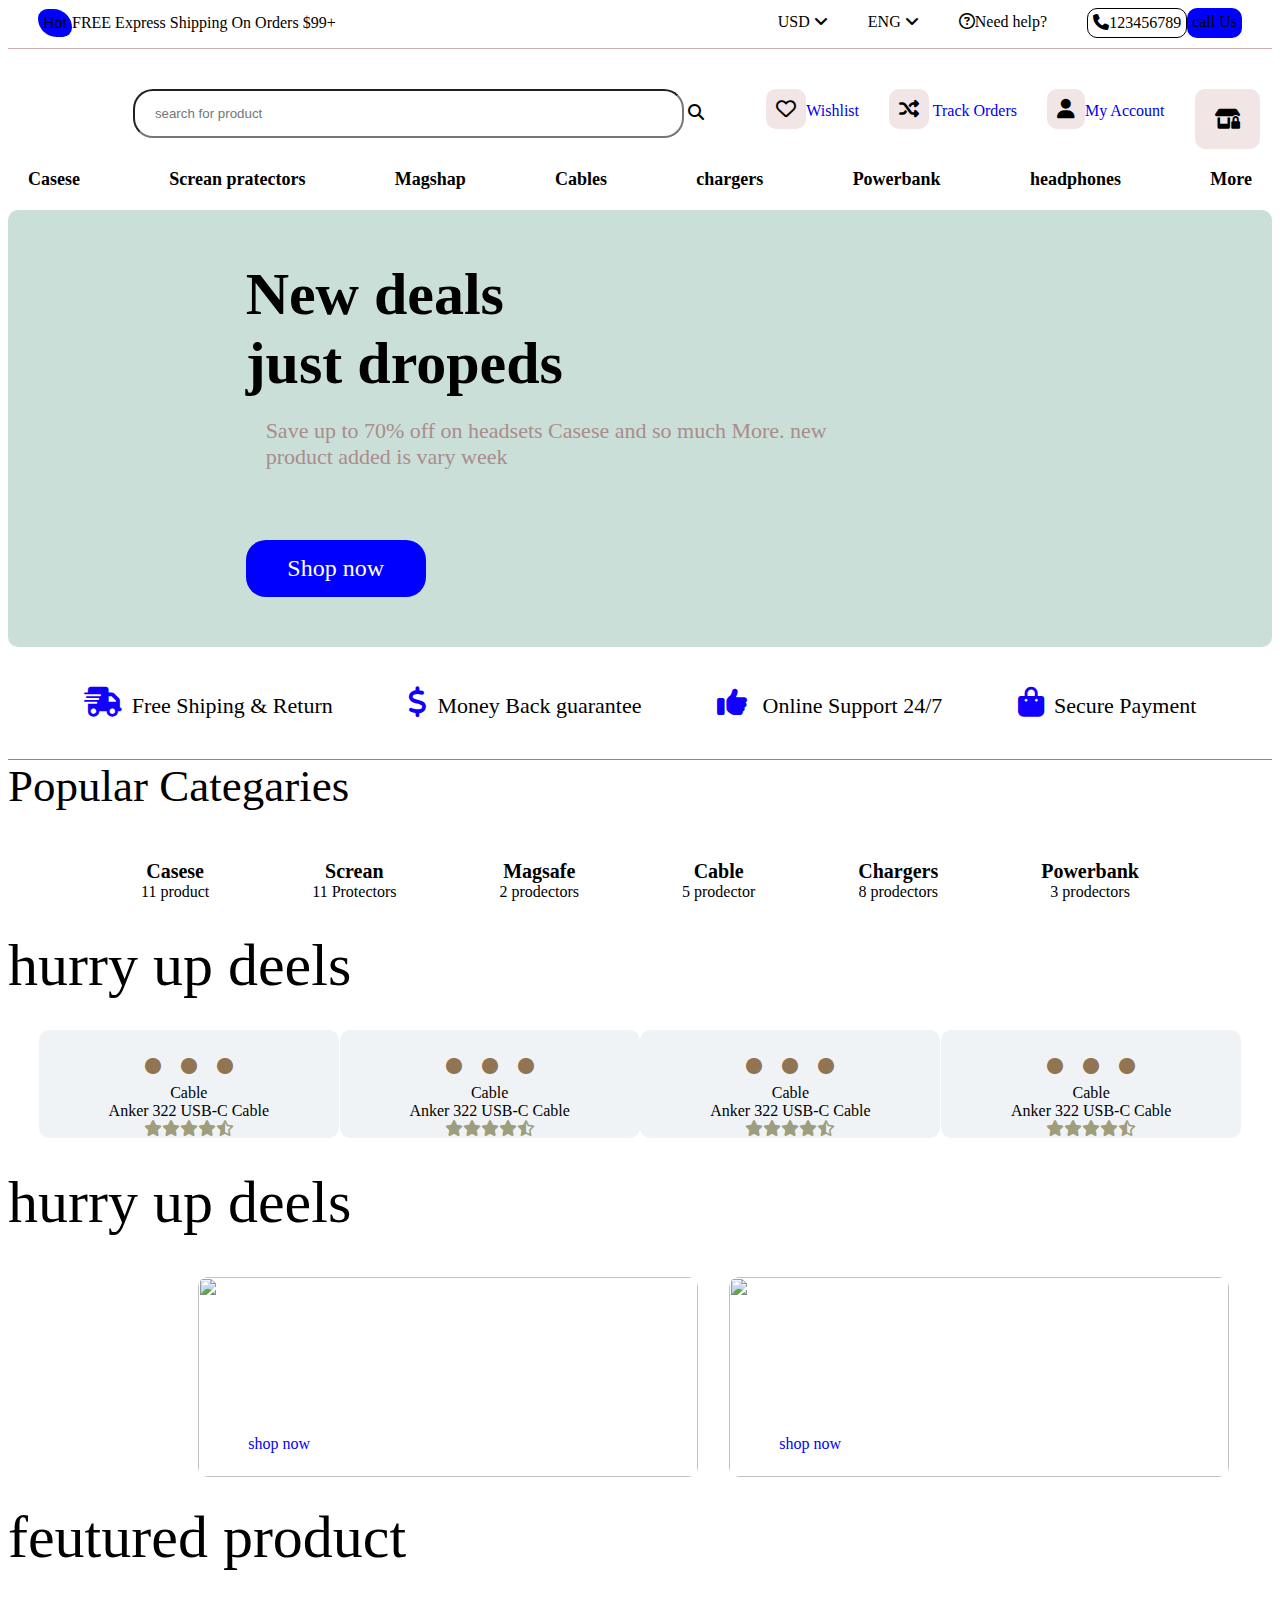
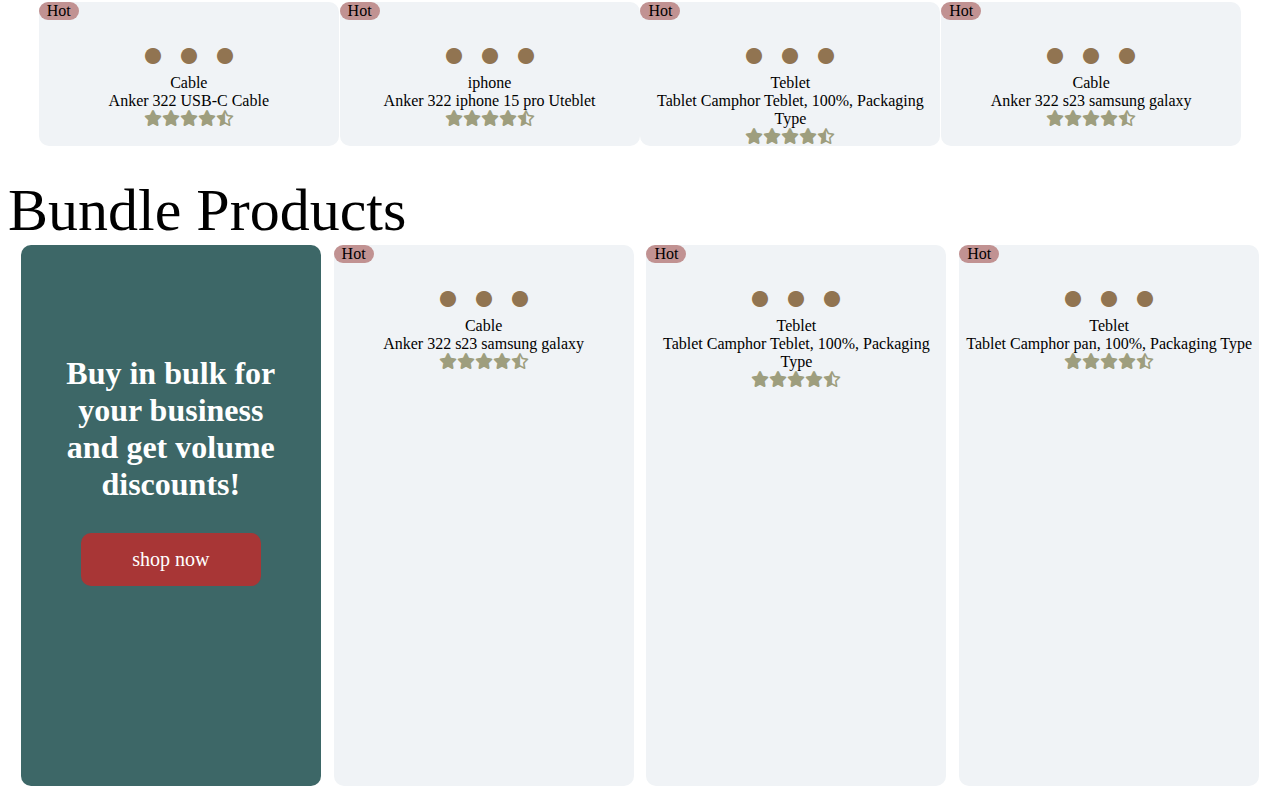
==== index.html @ d1062a13 "add files" ====
<!DOCTYPE html>
<html lang="en">

<head>
    <meta charset="UTF-8">
    <meta name="viewport" content="width=device-width, initial-scale=1.0">
    <title>Document</title>
    <link rel="stylesheet" href="https://cdnjs.cloudflare.com/ajax/libs/font-awesome/6.7.2/css/all.min.css"
        integrity="sha512-Evv84Mr4kqVGRNSgIGL/F/aIDqQb7xQ2vcrdIwxfjThSH8CSR7PBEakCr51Ck+w+/U6swU2Im1vVX0SVk9ABhg=="
        crossorigin="anonymous" referrerpolicy="no-referrer" />
    <link rel="stylesheet" href="./style.css">
</head>

<body>
    <section class="nav">
        <div class="hd">
            <article id="hot">Hot</article>
            FREE Express Shipping On Orders $99+
        </div>
        <div class="usd">
            <article id="u">USD
                <i class="fa-solid fa-angle-down"></i>
            </article>
            <article id="e">ENG
                <i class="fa-solid fa-angle-down"></i>
            </article>
            <article id="n"><i class="fa-regular fa-circle-question"></i>Need help?</article>
            <article id="p">
                <i class="fa-solid fa-phone"></i>123456789
            </article>
            <article id="c">call Us</article>
        </div>
    </section>
    <section class="nav1">
        <div>
            <img class="img1"
                src="https://www.portotheme.com/wordpress/porto/shop50/wp-content/uploads/sites/233/2024/07/shop50-logo.png"
                alt="">
        </div>
        <div class="search">
            <input type="text" placeholder="search for product">
            <i class="fa-solid fa-magnifying-glass"></i>
        </div>

        <article class="sa">
            <div><i class="fa-regular fa-heart"></i><a href="Wishlist">Wishlist</a></div>
            <div><i class="fa-solid fa-shuffle"></i> <a href="Track Orders">Track Orders</a></div>
            <div> <i class="fa-solid fa-user"></i><a href="My Account">My Account</a></div>
            <div id="lo"><i class="fa-solid fa-shop-lock"></i></div>
        </article>
    </section>
    <section class="nav3">
        <b>
            <article>Casese</article>
            <article>Screan pratectors</article>
            <article>Magshap</article>
            <article>Cables</article>
            <article>chargers</article>
            <article>Powerbank</article>
            <article>headphones</article>
            <article>More</article>
        </b>
    </section>
    <section class="sow">
        <div>
            <article id="deals"> New deals <br>just dropeds </article>
            <article id="sav">Save up to 70% off on headsets Casese and so much More. new <br>product added is vary week
            </article>
            <article id="shop">Shop now</article>
        </div>
        <div>
            <article>
                <img src="https://www.portotheme.com/wordpress/porto/shop50/wp-content/uploads/sites/233/2024/07/shop50-slide-img-1.png"
                    alt="">
            </article>
        </div>
    </section>
    <section class="free">
        <article><i class="fa-solid fa-truck-fast"></i>Free Shiping & Return</article>
        <article><i class="fa-solid fa-dollar-sign"></i>Money Back guarantee</article>
        <article><i class="fa-solid fa-thumbs-up"></i> Online Support 24/7</article>
        <article><i class="fa-solid fa-bag-shopping"></i>Secure Payment</article>
    </section>
    <article id="wr">Popular Categaries</article>
    <section class="pop">
        <article><img
                src="https://www.portotheme.com/wordpress/porto/shop50/wp-content/uploads/sites/233/2024/07/shop50-category-1.jpg"
                alt="">
            <div><b>Casese </b><br> 11 product</div>
        </article>
        <article><img
                src="https://www.portotheme.com/wordpress/porto/shop50/wp-content/uploads/sites/233/2024/07/shop50-category-2.jpg"
                alt="">
            <div><b>Screan</b> <br> 11 Protectors</div>
        </article>
        <article><img
                src="https://www.portotheme.com/wordpress/porto/shop50/wp-content/uploads/sites/233/2024/07/shop50-category-3.jpg"
                alt="">
            <div><b>Magsafe</b> <br>2 prodectors</div>
        </article>
        <article><img
                src="https://www.portotheme.com/wordpress/porto/shop50/wp-content/uploads/sites/233/2024/07/shop50-category-4.jpg"
                alt="">
            <div><b>Cable</b><br> 5 prodector</div>
        </article>
        <article> <img
                src="https://www.portotheme.com/wordpress/porto/shop50/wp-content/uploads/sites/233/2024/07/shop50-category-5.jpg"
                alt="">
            <div><b>Chargers</b> <br>8 prodectors</div>
        </article>
        <article>
            <img src="https://www.portotheme.com/wordpress/porto/shop50/wp-content/uploads/sites/233/2024/07/shop50-category-6.jpg"
                alt="">
            <div><b> Powerbank </b> <br> 3 prodectors</div>
        </article>
    </section>
    <article id="tow">hurry up deels</article>
    <section class="tow1">
        <article class="cable"><img
                src="https://www.portotheme.com/wordpress/porto/shop50/wp-content/uploads/sites/233/2024/07/shop50-product-20-1-300x300.jpg"
                alt="">
            <div class="d1"><i class="fa-solid fa-circle"></i><i class="fa-solid fa-circle"></i><i
                    class="fa-solid fa-circle"></i> </div>

            <div>Cable</div>
            <div>Anker 322 USB-C Cable</div>
            <div class="d2"><i class="fa-solid fa-star"></i><i class="fa-solid fa-star"></i><i
                    class="fa-solid fa-star"></i><i class="fa-solid fa-star"></i><i
                    class="fa-regular fa-star-half-stroke"></i></div>
        </article>
        <article class="Jbl"><img
                src="https://www.portotheme.com/wordpress/porto/shop50/wp-content/uploads/sites/233/2024/07/shop50-product-2-2-300x300.jpg"
                alt="">
            <div class="d1"><i class="fa-solid fa-circle"></i><i class="fa-solid fa-circle"></i><i
                    class="fa-solid fa-circle"></i> </div>

            <div>Cable</div>
            <div>Anker 322 USB-C Cable</div>
            <div class="d2"><i class="fa-solid fa-star"></i><i class="fa-solid fa-star"></i><i
                    class="fa-solid fa-star"></i><i class="fa-solid fa-star"></i><i
                    class="fa-regular fa-star-half-stroke"></i></div>
        </article>
        <article class="watch"><img
                src="https://www.portotheme.com/wordpress/porto/shop50/wp-content/uploads/sites/233/2024/07/shop50-product-3-2-300x300.jpg"
                alt="">
            <div class="d1"><i class="fa-solid fa-circle"></i><i class="fa-solid fa-circle"></i><i
                    class="fa-solid fa-circle"></i> </div>

            <div>Cable</div>
            <div>Anker 322 USB-C Cable</div>
            <div class="d2"><i class="fa-solid fa-star"></i><i class="fa-solid fa-star"></i><i
                    class="fa-solid fa-star"></i><i class="fa-solid fa-star"></i><i
                    class="fa-regular fa-star-half-stroke"></i></div>
        </article>
        <article class="iphone"><img
                src="https://www.portotheme.com/wordpress/porto/shop50/wp-content/uploads/sites/233/2024/07/shop50-product-4-2-300x300.jpg"
                alt="">
            <div class="d1"><i class="fa-solid fa-circle"></i><i class="fa-solid fa-circle"></i><i
                    class="fa-solid fa-circle"></i> </div>

            <div>Cable</div>
            <div>Anker 322 USB-C Cable</div>
            <div class="d2"><i class="fa-solid fa-star"></i><i class="fa-solid fa-star"></i><i
                    class="fa-solid fa-star"></i><i class="fa-solid fa-star"></i><i
                    class="fa-regular fa-star-half-stroke"></i></div>
        </article>
    </section>
    <article id="tow">hurry up deels</article>
    <section class="tow3">
        <div>
            <article id="w3"><img
                    src="https://png.pngtree.com/thumb_back/fh260/background/20200714/pngtree-modern-double-color-futuristic-neon-background-image_351866.jpg"
                    alt=""></article>
            <div class="n2">
                <div>
                    <div class="n1">AirPods<br>Experience</div>
                    <div id="n3">shop now</div>
                </div>
                <div><img class="img2"
                        src="https://www.portotheme.com/wordpress/porto/shop50/wp-content/uploads/sites/233/2024/07/shop50-banner-img-1.png"
                        alt=""></div>
            </div>
        </div>
        <div>
            <article id="w4">
                <img src="https://encrypted-tbn0.gstatic.com/images?q=tbn:ANd9GcRLy-vb9cV9fcjPxvjM_SbOpN-o3ZZm0INv8B16yfvjHwUk2clKifViyTQ&s"
                    alt="">
            </article>
            <div class="n2">
                <div>
                    <div class="n1">New 3 in 1 <br> Wireless Charger</div>
                    <div id="n3">shop now</div>
                </div>
                <div><img class="img3"
                        src="https://www.portotheme.com/wordpress/porto/shop50/wp-content/uploads/sites/233/2024/07/shop50-banner-img-2.png"
                        alt=""></div>
            </div>
        </div>
    </section>
    <!-- ==================================================================== -->
    <article id="tow">feutured product</article>
    <section class="few">
        <article class="watch">
            <div id="g">Hot</div><img
                src="https://www.portotheme.com/wordpress/porto/shop50/wp-content/uploads/sites/233/2024/07/shop50-product-3-2-300x300.jpg"
                alt="">

            <div class="d1"><i class="fa-solid fa-circle"></i><i class="fa-solid fa-circle"></i><i
                    class="fa-solid fa-circle"></i> </div>

            <div>Cable</div>
            <div>Anker 322 USB-C Cable</div>
            <div class="d2"><i class="fa-solid fa-star"></i><i class="fa-solid fa-star"></i><i
                    class="fa-solid fa-star"></i><i class="fa-solid fa-star"></i><i
                    class="fa-regular fa-star-half-stroke"></i></div>
        </article>

        <article class="iphone">
            <div id="g">Hot</div><img
                src="https://www.portotheme.com/wordpress/porto/shop50/wp-content/uploads/sites/233/2024/07/shop50-product-4-2-300x300.jpg"
                alt="">
            <div class="d1"><i class="fa-solid fa-circle"></i><i class="fa-solid fa-circle"></i><i
                    class="fa-solid fa-circle"></i> </div>

            <div>iphone</div>
            <div>Anker 322 iphone 15 pro Uteblet</div>
            <div class="d2"><i class="fa-solid fa-star"></i><i class="fa-solid fa-star"></i><i
                    class="fa-solid fa-star"></i><i class="fa-solid fa-star"></i><i
                    class="fa-regular fa-star-half-stroke"></i></div>
        </article>

        <article class="iphone">
            <div id="g">Hot</div><img
                src="https://www.portotheme.com/wordpress/porto/shop50/wp-content/uploads/sites/233/2024/07/shop50-product-9-2-300x300.jpg"
                alt="">
            <div class="d1"><i class="fa-solid fa-circle"></i><i class="fa-solid fa-circle"></i><i
                    class="fa-solid fa-circle"></i> </div>

            <div>Teblet</div>
            <div>Tablet Camphor Teblet, 100%, Packaging Type</div>
            <div class="d2"><i class="fa-solid fa-star"></i><i class="fa-solid fa-star"></i><i
                    class="fa-solid fa-star"></i><i class="fa-solid fa-star"></i><i
                    class="fa-regular fa-star-half-stroke"></i></div>
        </article>
        <article class="iphone">
            <div id="g">Hot</div><img
                src="https://www.portotheme.com/wordpress/porto/shop50/wp-content/uploads/sites/233/2024/07/shop50-product-5-2-300x300.jpg"
                alt="">
            <div class="d1"><i class="fa-solid fa-circle"></i><i class="fa-solid fa-circle"></i><i
                    class="fa-solid fa-circle"></i> </div>

            <div>Cable</div>
            <div>Anker 322 s23 samsung galaxy</div>
            <div class="d2"><i class="fa-solid fa-star"></i><i class="fa-solid fa-star"></i><i
                    class="fa-solid fa-star"></i><i class="fa-solid fa-star"></i><i
                    class="fa-regular fa-star-half-stroke"></i></div>
        </article>
        </article>
    </section>
    <article id="tow">Bundle Products</article>
    <section class="tow4">

        <section class="f3">
            <div class="f1"><b>Buy in bulk for<br>your business<br> and get volume <br> discounts!</b>
                <div class="f2">shop now</div>
            </div>
        </section>
        <article class="iphone">
            <div id="g">Hot</div><img
                src="https://www.portotheme.com/wordpress/porto/shop50/wp-content/uploads/sites/233/2024/07/shop50-product-5-2-300x300.jpg"
                alt="">
            <div class="d1"><i class="fa-solid fa-circle"></i><i class="fa-solid fa-circle"></i><i
                    class="fa-solid fa-circle"></i> </div>

            <div>Cable</div>
            <div>Anker 322 s23 samsung galaxy</div>
            <div class="d2"><i class="fa-solid fa-star"></i><i class="fa-solid fa-star"></i><i
                    class="fa-solid fa-star"></i><i class="fa-solid fa-star"></i><i
                    class="fa-regular fa-star-half-stroke"></i></div>
        </article>
        <article class="iphone">
            <div id="g">Hot</div><img
                src="https://www.portotheme.com/wordpress/porto/shop50/wp-content/uploads/sites/233/2024/07/shop50-product-10-4-300x300.jpg"
                alt="">
            <div class="d1"><i class="fa-solid fa-circle"></i><i class="fa-solid fa-circle"></i><i
                    class="fa-solid fa-circle"></i> </div>

            <div>Teblet</div>
            <div>Tablet Camphor Teblet, 100%, Packaging Type</div>
            <div class="d2"><i class="fa-solid fa-star"></i><i class="fa-solid fa-star"></i><i
                    class="fa-solid fa-star"></i><i class="fa-solid fa-star"></i><i
                    class="fa-regular fa-star-half-stroke"></i></div>
        </article>
        <article class="iphone">
            <div id="g">Hot</div><img
                src="https://www.portotheme.com/wordpress/porto/shop50/wp-content/uploads/sites/233/2024/07/shop50-product-11-2-300x300.jpg"
                alt="">
            <div class="d1"><i class="fa-solid fa-circle"></i><i class="fa-solid fa-circle"></i><i
                    class="fa-solid fa-circle"></i> </div>

            <div>Teblet</div>
            <div>Tablet Camphor pan, 100%, Packaging Type</div>
            <div class="d2"><i class="fa-solid fa-star"></i><i class="fa-solid fa-star"></i><i
                    class="fa-solid fa-star"></i><i class="fa-solid fa-star"></i><i
                    class="fa-regular fa-star-half-stroke"></i></div>
        </article>

    </section>
</body>

</html>
---- style.css ----
.nav {
    display: flex;
    justify-content: space-between;
    border-bottom: 1px solid rgb(201, 177, 177);
    padding-bottom: 10px;
    overflow-x: hidden;
}

.usd {
    display: flex;
    padding-right: 30px;
    justify-content: space-evenly;
    overflow-x: hidden;
}

/* .usd article i {
    padding-right: 60px;

} */

#hot {
    background-color: blue;
    padding: 5px;
    border-radius: 10px 20px 10px 20px;
    margin-left: 30px;
    overflow-x: hidden;
}

.hd {
    display: flex;
    align-items: center;
    overflow-x: hidden;
}

#u {
    padding-right: 40px;
    padding-top: 5px;
}

#e {
    padding-right: 40px;
    padding-top: 5px;
}

#n {
    padding-right: 40px;
    padding-top: 5px;
}

#p {
    border: 1px solid black;
    border-radius: 10px;
    text-align: center;
    padding: 5px;
}

#c {
    background-color: blue;
    border-radius: 10px;
    padding: 5px;
}

.nav1 {
    display: flex;
    justify-content: space-evenly;
    padding-top: 40px;
    text-align: center;
    overflow-x: hidden;
}

.img1 {
    width: 160px;
}

.nav1 .sa i {
    background-color: rgb(241, 229, 229);
    font-size: 20px;
    padding: 10px;
    border-radius: 10px;

}

.sa {
    display: flex;
    margin-left: 20px;
    overflow-x: hidden;
}

.sa div {
    padding-left: 30px;
}

.search input {
    padding: 15px 350px 15px 20px;
    border-radius: 20px;
    margin-left: 100px;
}

#lo i {
    padding: 20px;
}

.sa div a {
    text-decoration: none;
}

.nav3 b {
    display: flex;
    justify-content: space-between;
    padding: 20px;
    font-weight: 1000px;
    font-size: 18px;
    overflow: hidden;
}

#deals {
    font-size: 60px;
    font-weight: 600;
}

.sow {
    background-color: rgb(202, 223, 216);
    display: flex;
    justify-content: space-evenly;
    padding: 50px;
    border-radius: 10px;
}

#sav {
    font-size: 22px;
    font-weight: 400;
    color: rgb(170, 140, 140);
    padding: 20px;
}

#shop {
    background-color: blue;
    width: 150px;
    font-size: 24px;
    color: white;
    margin-top: 50px;
    padding: 15px;
    border-radius: 20px;
    text-align: center;

}

.free {
    font-size: 22px;
    font-weight: 400;
    display: flex;
    justify-content: space-evenly;
    border-bottom: 1px solid rgb(148, 132, 132);
    padding: 40px 0px 40px 0px;
}

.free i {
    padding-right: 10px;
    font-size: 30px;
    color: rgb(17, 0, 255);
}

#wr {
    font-size: 45px;
}

.pop {
    display: flex;
    justify-content: space-evenly;
    margin: 30px;
    text-align: center;
}

.pop div b {
    font-size: 20px;
}

.pop article img:hover {
    scale: 0.8;
}

.d1 i {
    color: rgb(145, 116, 81);
    padding: 10px;
}

/* .d1 I2{
    color: rgb(110, 63, 5);
    padding: 10px;
 }
 .d1 I3{
    color: rgb(169, 43, 123);
    padding: 10px;
 } */


.cable {
    background-color: rgb(240, 243, 246);
    width: 300px;
    text-align: center;
    border-radius: 10px;
}

.cable img {

    mix-blend-mode: color-burn;
}

.d2 i {
    color: rgb(158, 158, 126);
}

.Jbl {
    background-color: rgb(240, 243, 246);
    width: 300px;
    text-align: center;
    border-radius: 10px;
}

.Jbl img {

    mix-blend-mode: color-burn;
}

.watch {
    background-color: rgb(240, 243, 246);
    width: 300px;
    text-align: center;
    border-radius: 10px;
}

.watch img {
    mix-blend-mode: color-burn;
}


.iphone {
    background-color: rgb(240, 243, 246);
    width: 300px;
    text-align: center;
    border-radius: 10px;
}

.iphone img {

    mix-blend-mode: color-burn;
}

#tow {
    font-size: 60px;
}

.tow1 {
    display: flex;
    justify-content: space-evenly;
    padding: 30px;
}

.tow1 img:hover {
    scale: 0.8;
}

#g {
    background-color: rgb(193, 146, 146);
    width: 40px;
    border-radius: 10px;
}

.img2:hover {
    scale: 0.8;
}

#w3 img {
    width: 500px;
    height: 200px;
    border-radius: 10px;
}

#w3 {
    position: absolute;
    z-index: -1;

}

.img2 {
    width: 100px;
    padding: 0px 0px 0px 170px;
}

.n2 {
    display: flex;
    padding: 50px 0px 0px 40px;
    color: white;

}

.n1 {
    font-size: 38px;
}

#n3 {
    background-color: white;
    color: blue;
    width: 70px;
    padding: 10px;
    border-radius: 10px;
    margin-top: 10px;
}

.img3:hover {
    scale: 0.8;
}

#w4 img {
    width: 500px;
    height: 200px;
    border-radius: 10px;
}

#w4 {
    position: absolute;
    z-index: -1;
}

.img3 {
    width: 140px;
    padding: 0px 0px 0px 50px;
}

.tow3 {
    display: flex;
    justify-content: space-evenly;
    padding: 40px;

}

.few {
    display: flex;
    justify-content: space-evenly;
    padding: 30px;
    border-radius: 10px;
}

 .f1 {
   
    width: 300px;
    /* height: 300px; */
    text-align: center;
    color: white;
   
}
.f3{
    background-color: rgb(61, 103, 103);
    padding: 110px 0px 200px 0px ;
    border-radius: 10px;
}

.f1 b {
    font-size: 32px;
    margin: 60px 0px 0px 0px;
}

.tow4 .f2 {
    background-color: rgb(168, 54, 54);
    /* width: 90px; */
    text-align: center;
    margin: 30px 60px 0px 60px;
    padding: 15px;
    font-size: 20px;
    border-radius: 10px;
}
.tow4{
    display: flex;
    justify-content: space-evenly;

}
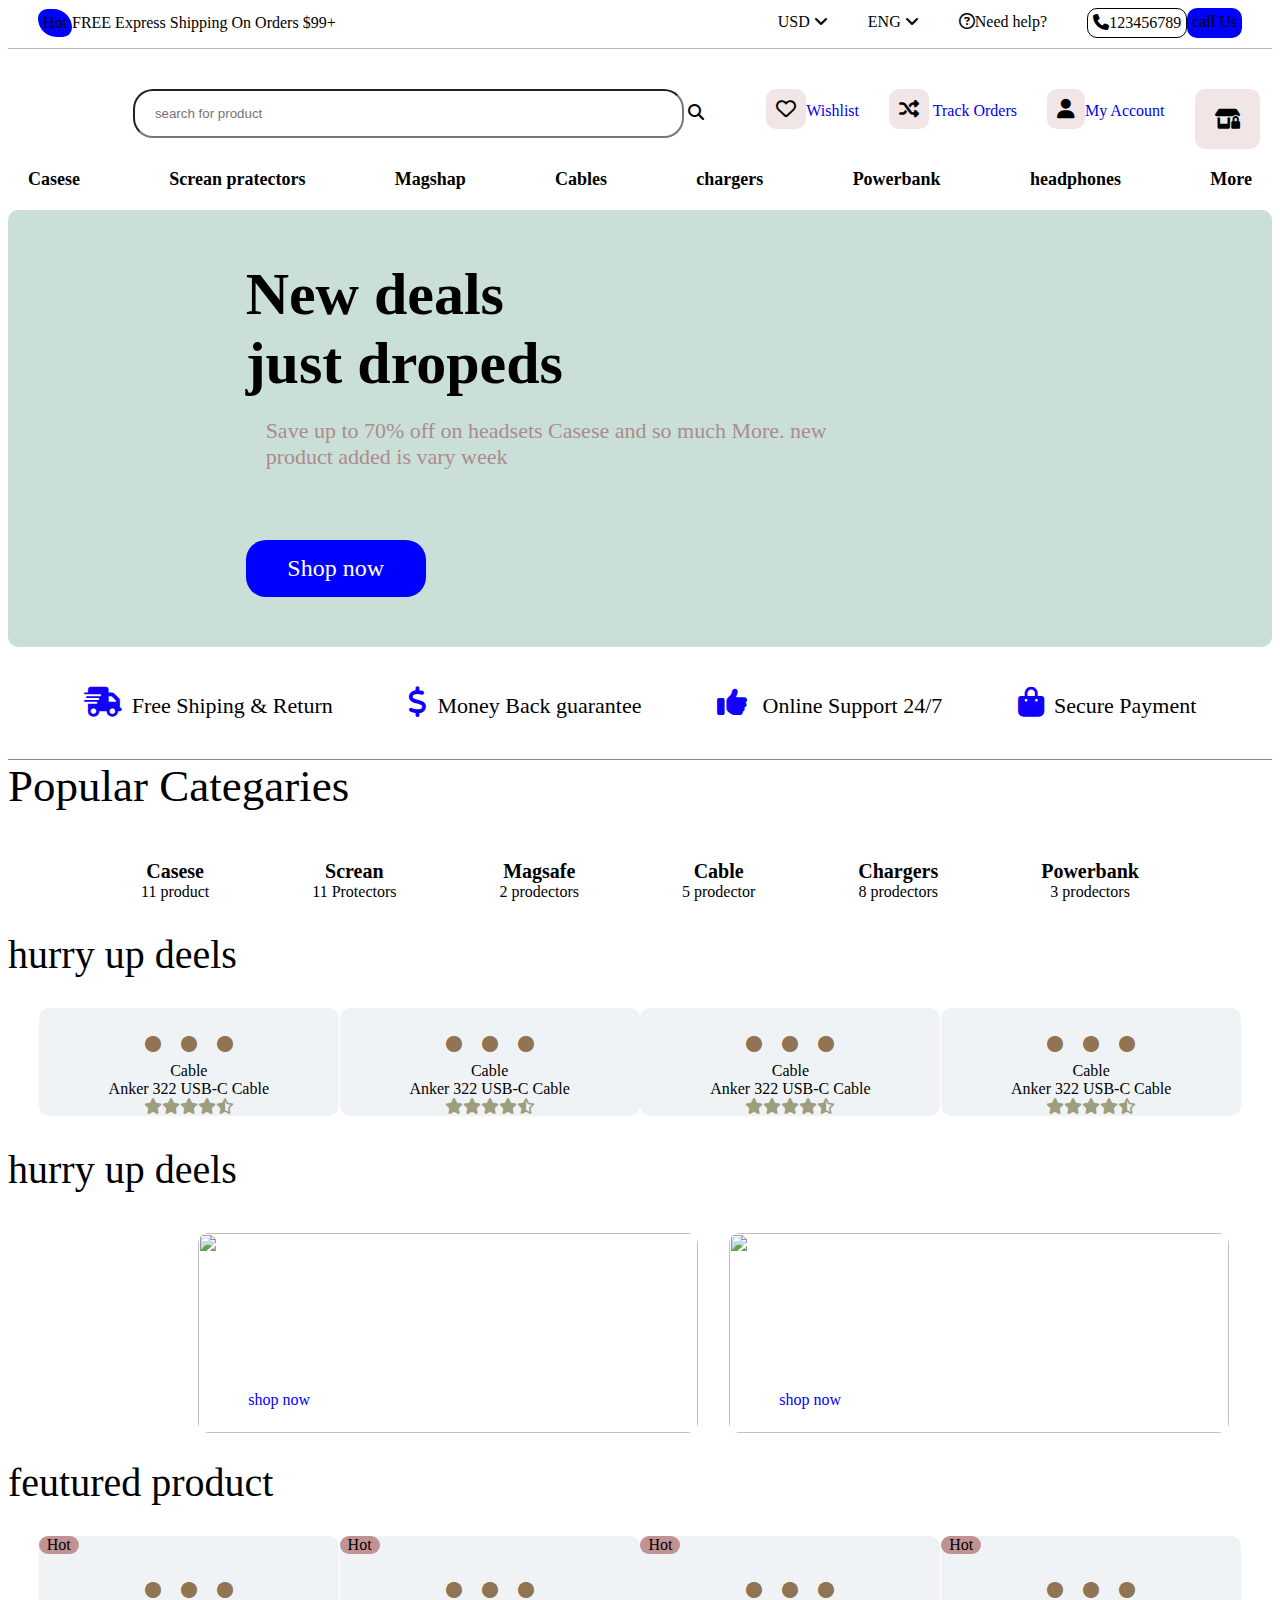
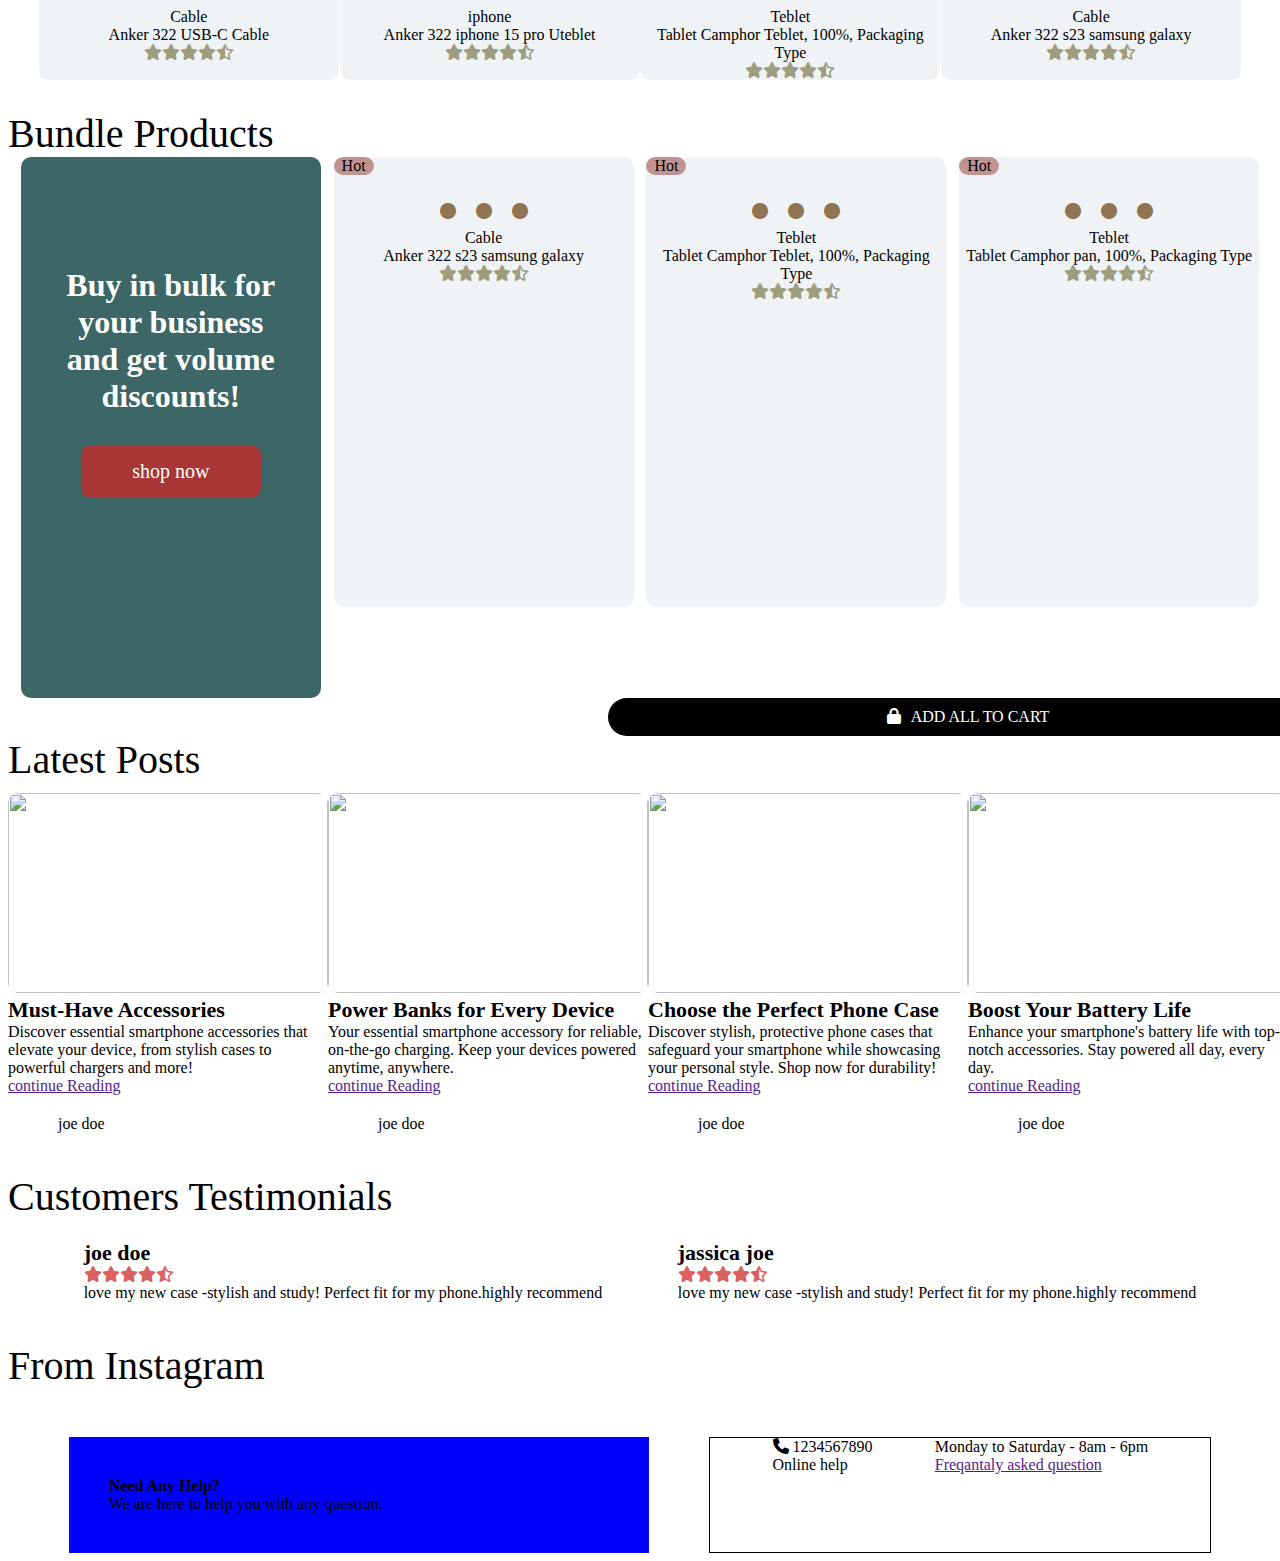
==== commit 7eb17c28: "add files" ====
--- a/index.html
+++ b/index.html
@@ -267,7 +267,7 @@
         </section>
         <article class="iphone">
             <div id="g">Hot</div><img
-                src="https://www.portotheme.com/wordpress/porto/shop50/wp-content/uploads/sites/233/2024/07/shop50-product-5-2-300x300.jpg"
+                src="https://www.portotheme.com/wordpress/porto/shop50/wp-content/uploads/sites/233/2024/07/shop50-product-4-2-300x300.jpg"
                 alt="">
             <div class="d1"><i class="fa-solid fa-circle"></i><i class="fa-solid fa-circle"></i><i
                     class="fa-solid fa-circle"></i> </div>
@@ -306,6 +306,130 @@
         </article>
 
     </section>
+    <article class="add"><i class="fa-solid fa-lock"></i>ADD ALL TO CART</article>
+    <article id="tow">Latest Posts</article>
+    <section class="moc">
+        <article>
+            <div><img
+                    src="https://www.portotheme.com/wordpress/porto/shop50/wp-content/uploads/sites/233/2024/07/shop50-blog-1-1-600x362.jpg"
+                    alt="">
+            </div>
+            <b>Must-Have Accessories</b><br>
+            Discover essential smartphone accessories that elevate your device, from stylish cases to powerful chargers
+            and more!<br>
+            <a href="">continue Reading</a>
+            <section class="moc1">
+                <img src="https://secure.gravatar.com/avatar/7a2bb5e1cdc8a5ac3bb113771b6a8b50?s=96&d=mm&r=g" alt="">
+                <a>joe doe</a>
+            </section>
+        </article>
+        <article>
+            <div><img
+                    src="https://www.portotheme.com/wordpress/porto/shop50/wp-content/uploads/sites/233/2024/07/shop50-blog-2-600x362.jpg"
+                    alt="">
+            </div>
+            <b>Power Banks for Every Device</b><br>
+            Your essential smartphone accessory for reliable, on-the-go charging. Keep your devices powered anytime,
+            anywhere. <br>
+            <a href="">continue Reading</a>
+            <section class="moc1">
+                <img src="https://secure.gravatar.com/avatar/7a2bb5e1cdc8a5ac3bb113771b6a8b50?s=96&d=mm&r=g" alt="">
+                <a>joe doe</a>
+            </section>
+        </article>
+        <article>
+            <div><img
+                    src="https://www.portotheme.com/wordpress/porto/shop50/wp-content/uploads/sites/233/2024/07/shop50-blog-3-600x362.jpg"
+                    alt="">
+            </div>
+            <b> Choose the Perfect Phone Case</b><br>
+            Discover stylish, protective phone cases that safeguard your smartphone while showcasing your personal
+            style. Shop now for durability!<br>
+            <a href="">continue Reading</a>
+            <section class="moc1">
+                <img src="https://secure.gravatar.com/avatar/7a2bb5e1cdc8a5ac3bb113771b6a8b50?s=96&d=mm&r=g" alt="">
+                <a>joe doe</a>
+            </section>
+        </article>
+        <article>
+            <div><img
+                    src="https://www.portotheme.com/wordpress/porto/shop50/wp-content/uploads/sites/233/2024/07/shop50-blog-4-600x362.jpg"
+                    alt=""></div>
+            <b>Boost Your Battery Life</b><br>
+            Enhance your smartphone's battery life with top-notch accessories. Stay powered all day, every day.
+            <br>
+            <a href="">continue Reading</a>
+            <section class="moc1">
+                <img src="https://secure.gravatar.com/avatar/7a2bb5e1cdc8a5ac3bb113771b6a8b50?s=96&d=mm&r=g" alt="">
+                <a>joe doe</a>
+            </section>
+        </article>
+    </section>
+    <article id="tow">Customers Testimonials</article>
+    <section class="joe">
+        <div class="joe1">
+            <article> <img
+                    src="https://www.portotheme.com/wordpress/porto/shop50/wp-content/uploads/sites/233/2024/07/shop50-avatar-1.jpg"
+                    alt="">
+            </article>
+            <article>
+                <b>joe doe</b><br>
+                <i class="fa-solid fa-star"></i><i class="fa-solid fa-star"></i><i class="fa-solid fa-star"></i><i
+                    class="fa-solid fa-star"></i><i class="fa-regular fa-star-half-stroke"></i>
+                <br> love my new case -stylish and study! Perfect fit for my phone.highly recommend
+            </article>
+        </div>
+        <div class="joe2">
+            <article>
+                <img src="https://www.portotheme.com/wordpress/porto/shop50/wp-content/uploads/sites/233/2024/07/shop50-avatar-2.jpg"
+                    alt="">
+            </article>
+            <article>
+                <b>jassica joe</b><br>
+                <i class="fa-solid fa-star"></i><i class="fa-solid fa-star"></i><i class="fa-solid fa-star"></i><i
+                    class="fa-solid fa-star"></i><i class="fa-regular fa-star-half-stroke"></i>
+                <br> love my new case -stylish and study! Perfect fit for my phone.highly recommend
+            </article>
+        </div>
+    </section>
+    <article id="tow">From Instagram</article>
+    <section class="vis">
+        <div><img
+                src="https://www.portotheme.com/wordpress/porto/shop50/wp-content/uploads/sites/233/2024/07/shop50-instagram-1.jpg"
+                alt=""></div>
+        <div><img
+                src="https://www.portotheme.com/wordpress/porto/shop50/wp-content/uploads/sites/233/2024/07/shop50-instagram-2.jpg"
+                alt=""></div>
+        <div> <img
+                src="https://www.portotheme.com/wordpress/porto/shop50/wp-content/uploads/sites/233/2024/07/shop50-instagram-3.jpg"
+                alt=""></div>
+        <div> <img
+                src="https://www.portotheme.com/wordpress/porto/shop50/wp-content/uploads/sites/233/2024/07/shop50-instagram-4.jpg"
+                alt=""></div>
+        <div><img
+                src="https://www.portotheme.com/wordpress/porto/shop50/wp-content/uploads/sites/233/2024/07/shop50-instagram-5.jpg"
+                alt=""></div>
+    </section>
+    <section class="log">
+        <article class="log1"><img
+                src="https://www.portotheme.com/wordpress/porto/shop50/wp-content/uploads/sites/233/2024/07/shop50-slide-dots-block.png"
+                alt="">
+            <img class="cv1"
+                src="https://www.portotheme.com/wordpress/porto/shop50/wp-content/uploads/sites/233/2024/07/shop50-question-icon.png"
+                alt="">
+            <div><b>Need Any Help?</b><br>
+                We are here to help you with any question.</div>
+        </article>
+        <article class="log2">
+            <div>
+                <i class="fa-solid fa-phone"></i> 1234567890
+                <br>Online help
+            </div>
+            <div> Monday to Saturday - 8am - 6pm<br>
+                <a href="">Freqantaly asked question</a>
+            </div>
+        </article>
+    </section>
 </body>
 
 </html>--- a/style.css
+++ b/style.css
@@ -247,7 +247,7 @@
 }
 
 #tow {
-    font-size: 60px;
+    font-size: 40px;
 }
 
 .tow1 {
@@ -341,17 +341,18 @@
     border-radius: 10px;
 }
 
- .f1 {
-   
+.f1 {
+
     width: 300px;
     /* height: 300px; */
     text-align: center;
     color: white;
-   
-}
-.f3{
+
+}
+
+.f3 {
     background-color: rgb(61, 103, 103);
-    padding: 110px 0px 200px 0px ;
+    padding: 110px 0px 200px 0px;
     border-radius: 10px;
 }
 
@@ -360,7 +361,7 @@
     margin: 60px 0px 0px 0px;
 }
 
-.tow4 .f2 {
+.f2 {
     background-color: rgb(168, 54, 54);
     /* width: 90px; */
     text-align: center;
@@ -369,8 +370,121 @@
     font-size: 20px;
     border-radius: 10px;
 }
-.tow4{
-    display: flex;
-    justify-content: space-evenly;
-
-}
+
+.tow4 {
+    display: flex;
+    justify-content: space-evenly;
+}
+
+.tow4 .iphone {
+    width: 300px;
+    height: 450px;
+}
+
+.add {
+    background-color: black;
+    color: white;
+    text-align: center;
+    width: 700px;
+    padding: 10px;
+    margin: 0px 0px 0px 600px;
+    border-radius: 20px;
+}
+
+.add i {
+    padding-right: 10px;
+}
+
+.moc1 img {
+    border-radius: 50%;
+    width: 30px;
+    margin: 0px 20px 40px 0px;
+
+}
+
+.moc b {
+    font-size: 22px;
+}
+
+.moc div img {
+    width: 320px;
+    height: 200px;
+    border-radius: 10px;
+}
+
+.moc {
+    display: flex;
+    justify-content: space-evenly;
+    padding-top: 10px;
+}
+
+.moc div img:hover {
+    scale: 0.8;
+}
+
+.moc1 a {
+    margin: 0px 0px 40px 0px;
+}
+
+.moc1 {
+    display: flex;
+    margin-top: 20px;
+}
+
+.joe {
+    display: flex;
+    justify-content: space-evenly;
+    padding: 20px 0px 40px 0px;
+
+}
+
+.joe1 {
+    display: flex;
+}
+
+.joe1 article img {
+    border-radius: 50%;
+}
+
+.joe b {
+    font-size: 22px;
+}
+
+.joe2 {
+    display: flex;
+}
+
+.joe2 article img {
+    border-radius: 50%;
+}
+
+.joe i {
+    color: rgb(218, 97, 97);
+}
+
+.vis {
+    display: flex;
+    justify-content: space-evenly;
+    padding: 20px 0px 10px 0px;
+    
+}
+.vis img{
+    border-radius: 10px;
+}
+.log{
+  
+    display: flex;
+    justify-content: space-evenly;
+}
+.log1{
+    display: flex;
+    background-color: blue;
+    width: 500px;
+    padding: 40px;
+}
+.log2{
+    display: flex;
+    border: 1px solid;
+    justify-content: space-evenly;
+    width: 500px;
+}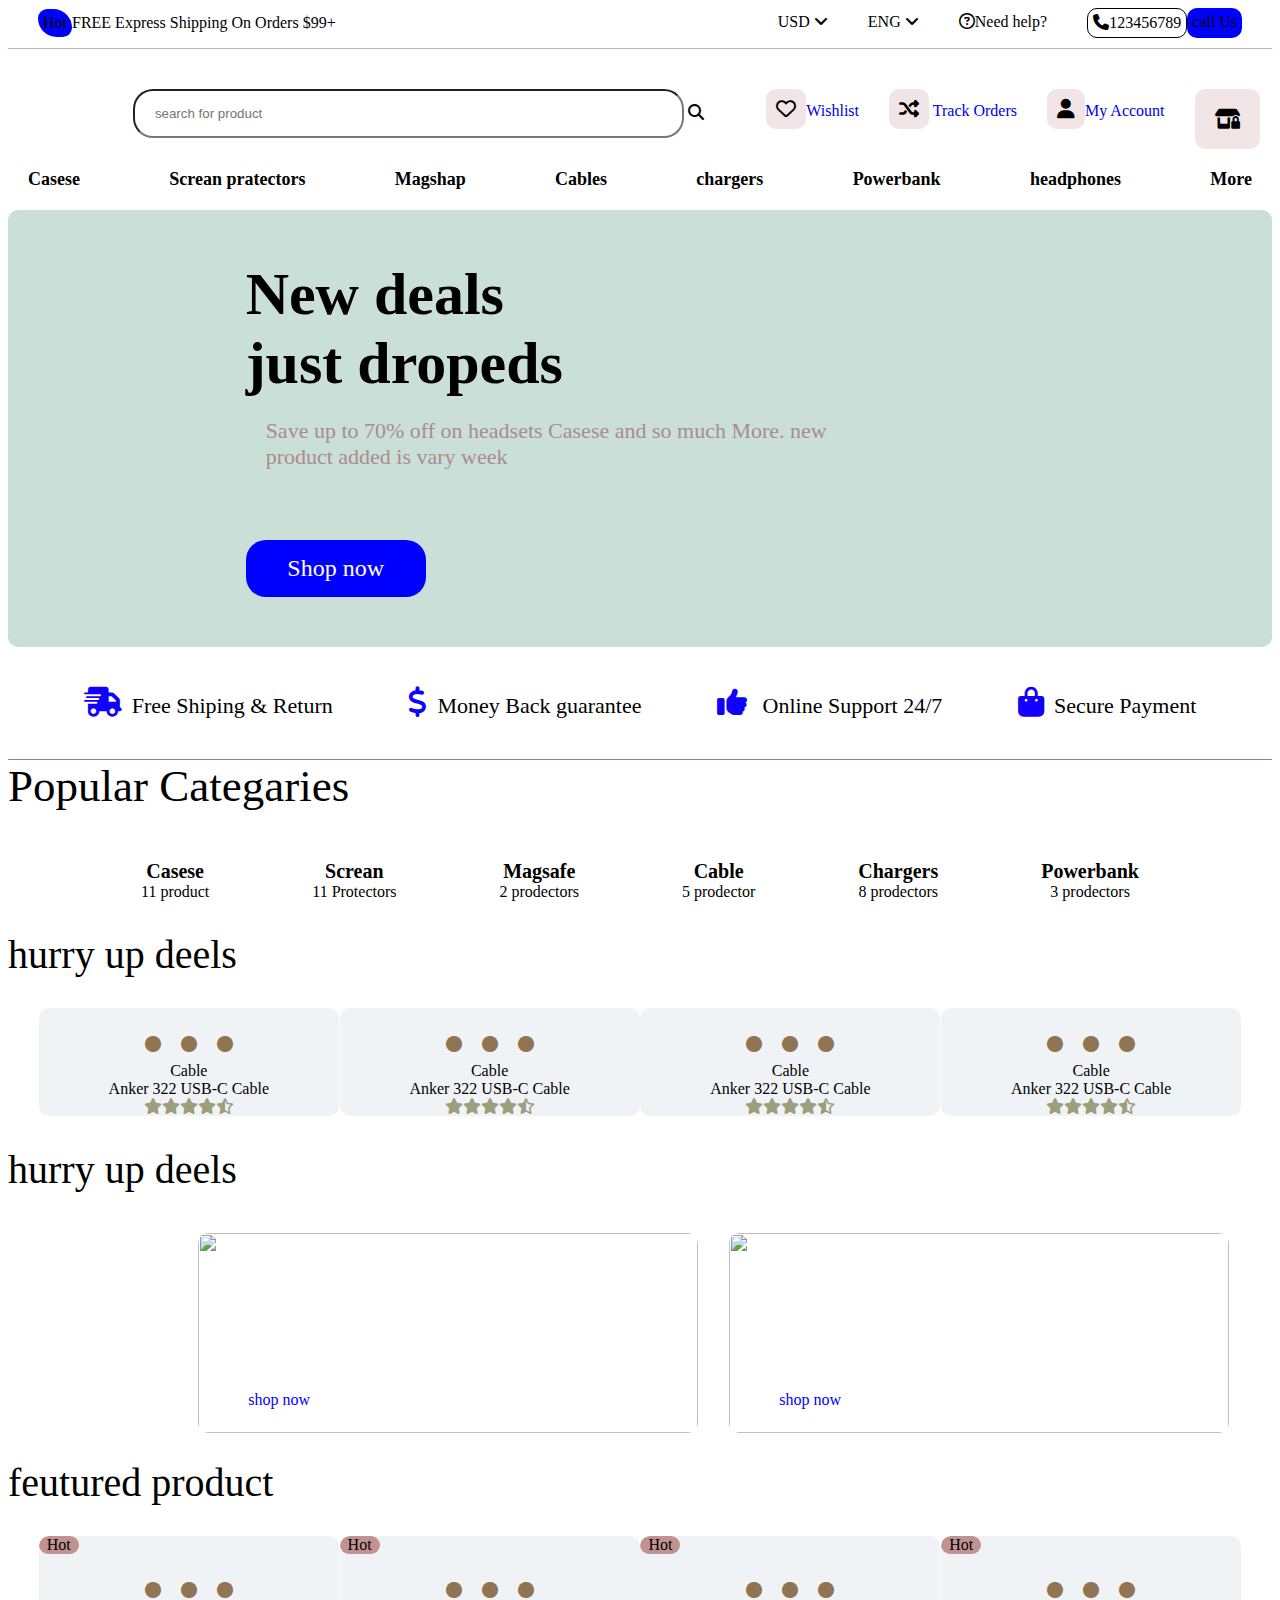
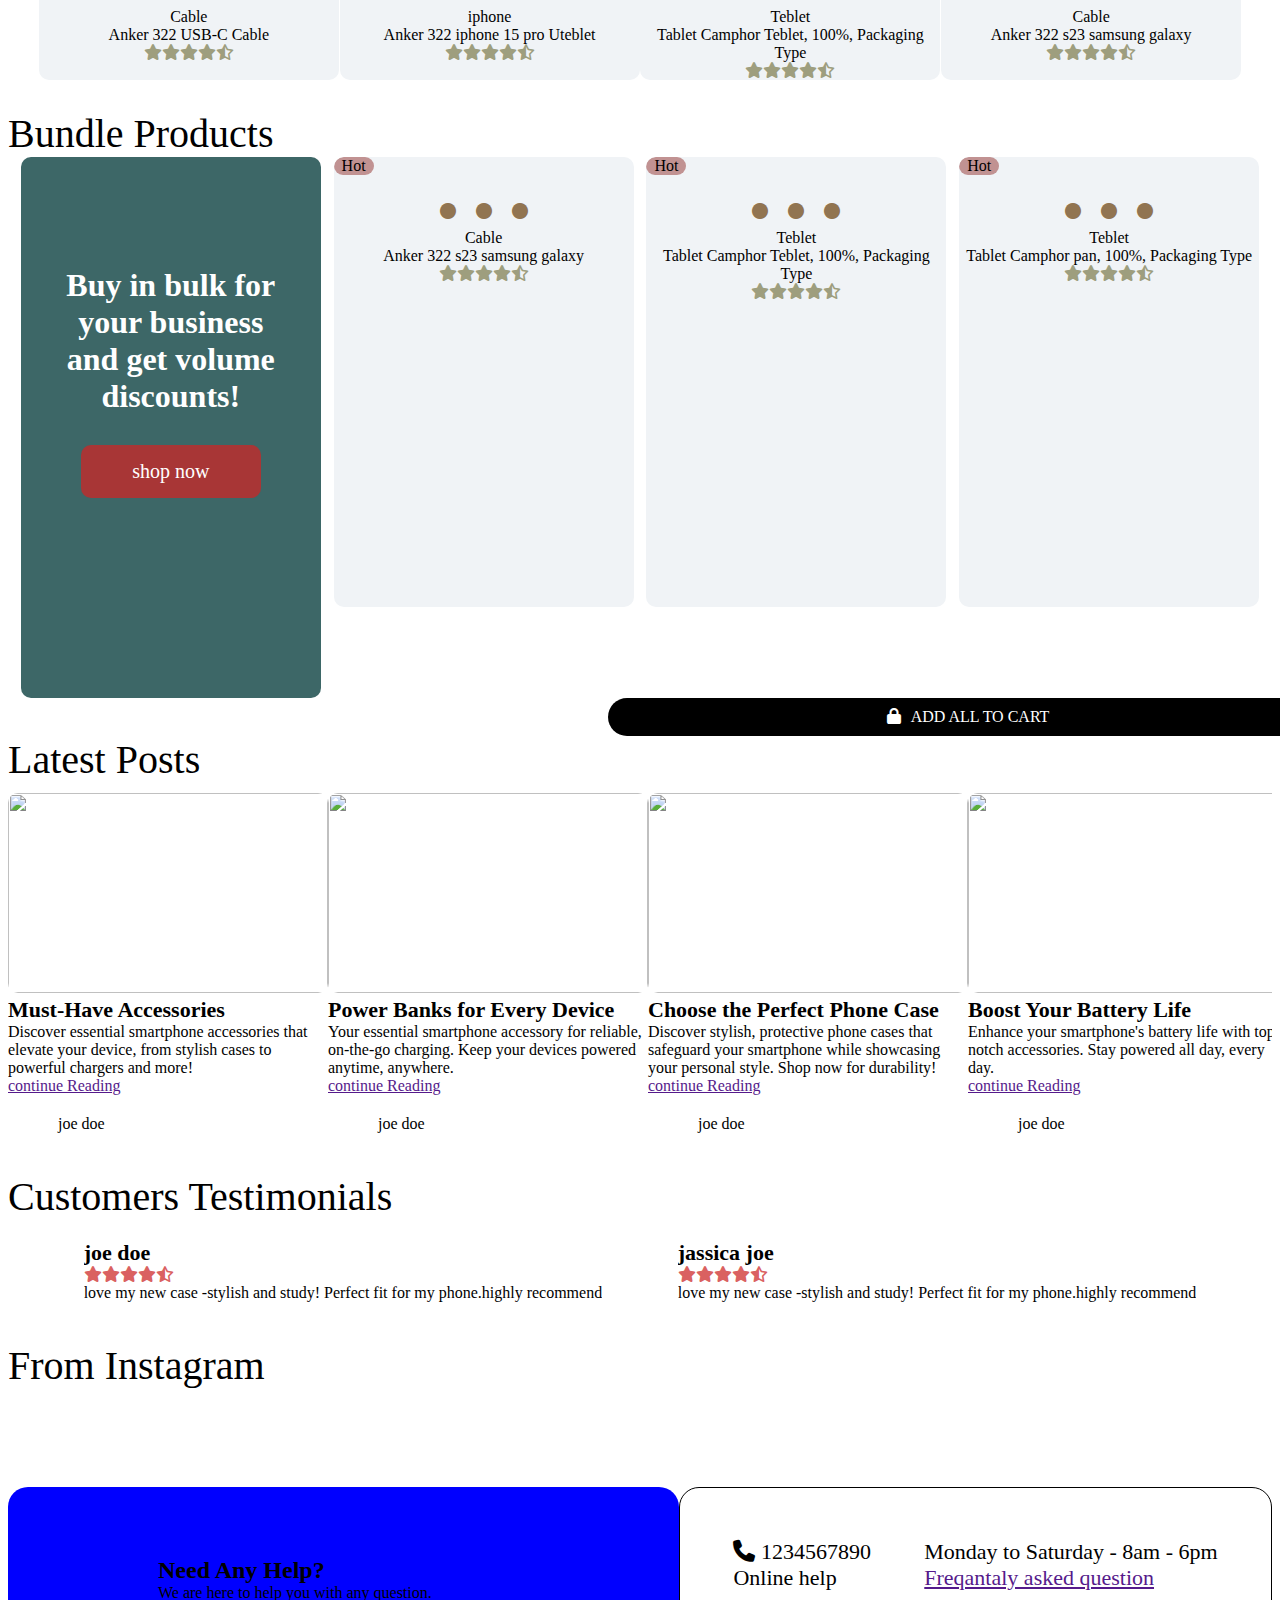
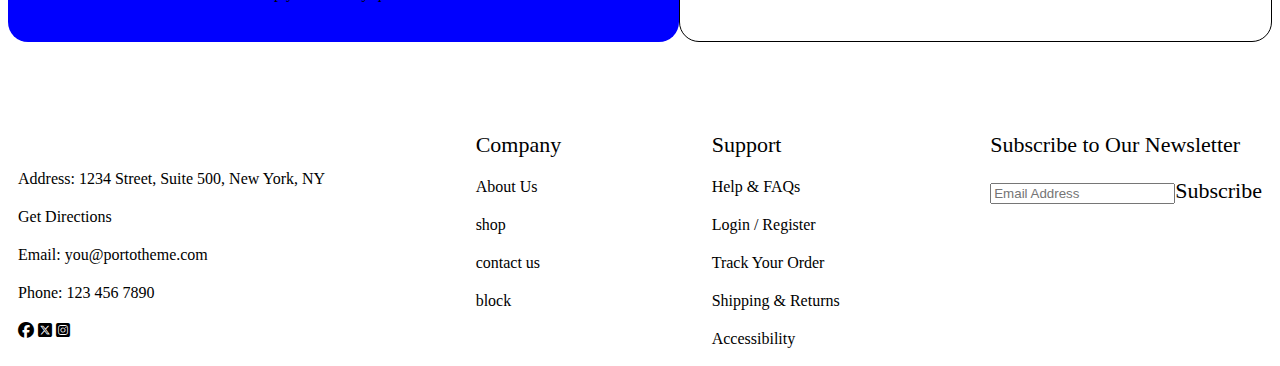
==== commit 22736f6c: "project" ====
--- a/index.html
+++ b/index.html
@@ -430,6 +430,48 @@
             </div>
         </article>
     </section>
+    <section class="addd">
+        <article>
+            <div>
+                <img src="https://www.portotheme.com/wordpress/porto/shop50/wp-content/uploads/sites/233/2024/07/shop50-logo-footer-101x26.png"
+                    alt="">
+            </div>
+            <div>
+                Address: 1234 Street, Suite 500, New York, NY
+            </div>
+            <div>
+                Get Directions</div>
+            <div>Email: you@portotheme.com</div>
+            <div>Phone: 123 456 7890</div>
+            <div>
+                <i class="fa-brands fa-facebook"></i>
+                <i class="fa-brands fa-square-x-twitter"></i>
+                <i class="fa-brands fa-square-instagram"></i>
+            </div>
+        </article>
+        <article>
+            <div id="r">
+                Company
+            </div>
+            <div>
+                About Us
+            </div>
+            <div>shop</div>
+            <div>contact us</div>
+            <div> block</div>
+        </article>
+        <article>
+            <div id="r">Support</div>
+            <div>Help & FAQs </div>
+            <div> Login / Register</div>
+            <div> Track Your Order</div>
+            <div> Shipping & Returns</div>
+            <div> Accessibility</div>
+        </article>
+        <article id="r">
+            <div>Subscribe to Our Newsletter</div>
+            <div><input type="text" placeholder="Email Address">Subscribe</div>
+        </article>
+    </section>
 </body>
-
 </html>--- a/style.css
+++ b/style.css
@@ -1,3 +1,7 @@
+body{
+    overflow-x: hidden;
+}
+
 .nav {
     display: flex;
     justify-content: space-between;
@@ -124,6 +128,7 @@
     justify-content: space-evenly;
     padding: 50px;
     border-radius: 10px;
+    overflow-x: hidden;
 }
 
 #sav {
@@ -152,6 +157,7 @@
     justify-content: space-evenly;
     border-bottom: 1px solid rgb(148, 132, 132);
     padding: 40px 0px 40px 0px;
+    overflow-x: hidden;
 }
 
 .free i {
@@ -169,6 +175,7 @@
     justify-content: space-evenly;
     margin: 30px;
     text-align: center;
+    overflow-x: hidden;
 }
 
 .pop div b {
@@ -199,10 +206,10 @@
     width: 300px;
     text-align: center;
     border-radius: 10px;
+    overflow-x: hidden;
 }
 
 .cable img {
-
     mix-blend-mode: color-burn;
 }
 
@@ -215,6 +222,7 @@
     width: 300px;
     text-align: center;
     border-radius: 10px;
+    overflow-x: hidden;
 }
 
 .Jbl img {
@@ -227,6 +235,7 @@
     width: 300px;
     text-align: center;
     border-radius: 10px;
+    overflow-x: hidden;
 }
 
 .watch img {
@@ -239,6 +248,7 @@
     width: 300px;
     text-align: center;
     border-radius: 10px;
+    overflow-x: hidden;
 }
 
 .iphone img {
@@ -254,6 +264,7 @@
     display: flex;
     justify-content: space-evenly;
     padding: 30px;
+    overflow-x: hidden;
 }
 
 .tow1 img:hover {
@@ -291,11 +302,12 @@
     display: flex;
     padding: 50px 0px 0px 40px;
     color: white;
-
+    overflow-x: hidden;
 }
 
 .n1 {
     font-size: 38px;
+    overflow-x: hidden;
 }
 
 #n3 {
@@ -305,6 +317,7 @@
     padding: 10px;
     border-radius: 10px;
     margin-top: 10px;
+    overflow-x: hidden;
 }
 
 .img3:hover {
@@ -320,18 +333,20 @@
 #w4 {
     position: absolute;
     z-index: -1;
+    overflow-x: hidden;
 }
 
 .img3 {
     width: 140px;
     padding: 0px 0px 0px 50px;
+    overflow-x: hidden;
 }
 
 .tow3 {
     display: flex;
     justify-content: space-evenly;
     padding: 40px;
-
+    overflow-x: hidden;
 }
 
 .few {
@@ -339,6 +354,7 @@
     justify-content: space-evenly;
     padding: 30px;
     border-radius: 10px;
+    overflow-x: hidden;
 }
 
 .f1 {
@@ -347,18 +363,20 @@
     /* height: 300px; */
     text-align: center;
     color: white;
-
+    overflow-x: hidden;
 }
 
 .f3 {
     background-color: rgb(61, 103, 103);
     padding: 110px 0px 200px 0px;
     border-radius: 10px;
+    overflow-x: hidden;
 }
 
 .f1 b {
     font-size: 32px;
     margin: 60px 0px 0px 0px;
+    overflow-x: hidden;
 }
 
 .f2 {
@@ -369,11 +387,13 @@
     padding: 15px;
     font-size: 20px;
     border-radius: 10px;
+    overflow-x: hidden;
 }
 
 .tow4 {
     display: flex;
     justify-content: space-evenly;
+    overflow-x: hidden;
 }
 
 .tow4 .iphone {
@@ -389,10 +409,19 @@
     padding: 10px;
     margin: 0px 0px 0px 600px;
     border-radius: 20px;
+    overflow-x: hidden;
 }
 
 .add i {
     padding-right: 10px;
+}
+@media (max-width:1028px) {
+    .add {
+        margin: 0px 0px 0px 250px;
+    }
+    .tow3{
+        margin-right: 10px;
+    }
 }
 
 .moc1 img {
@@ -416,6 +445,7 @@
     display: flex;
     justify-content: space-evenly;
     padding-top: 10px;
+    overflow-x: hidden;
 }
 
 .moc div img:hover {
@@ -429,17 +459,19 @@
 .moc1 {
     display: flex;
     margin-top: 20px;
+    overflow-x: hidden;
 }
 
 .joe {
     display: flex;
     justify-content: space-evenly;
     padding: 20px 0px 40px 0px;
-
+    overflow-x: hidden;
 }
 
 .joe1 {
     display: flex;
+    overflow-x: hidden;
 }
 
 .joe1 article img {
@@ -452,6 +484,7 @@
 
 .joe2 {
     display: flex;
+    overflow-x: hidden;
 }
 
 .joe2 article img {
@@ -466,7 +499,7 @@
     display: flex;
     justify-content: space-evenly;
     padding: 20px 0px 10px 0px;
-    
+    overflow-x: hidden;
 }
 .vis img{
     border-radius: 10px;
@@ -475,16 +508,47 @@
   
     display: flex;
     justify-content: space-evenly;
+   padding-top: 50px;
+   overflow-x: hidden;
 }
 .log1{
     display: flex;
     background-color: blue;
-    width: 500px;
+    width: 600px;
     padding: 40px;
+    border-radius: 20px;
+    overflow-x: hidden;
 }
 .log2{
     display: flex;
     border: 1px solid;
     justify-content: space-evenly;
-    width: 500px;
+    width: 600px;
+   align-items: center;
+   font-size: 22px;
+   border-radius: 20px;
+   overflow-x: hidden;
+}
+.cv1{
+    padding-left: 30px;
+    width: 60px;
+    overflow-x: hidden;
+}
+.log1 div b{
+font-size: 24px;
+} 
+.log1 div {
+    padding: 30px 0px 0px 20px;
+}
+.addd{
+    display: flex;
+    justify-content: space-between;
+    padding-top: 80px;
+    overflow-x: hidden;
+}
+.addd article div{
+    padding: 10px;
+}
+#r{
+  font-size: 22px;  
 }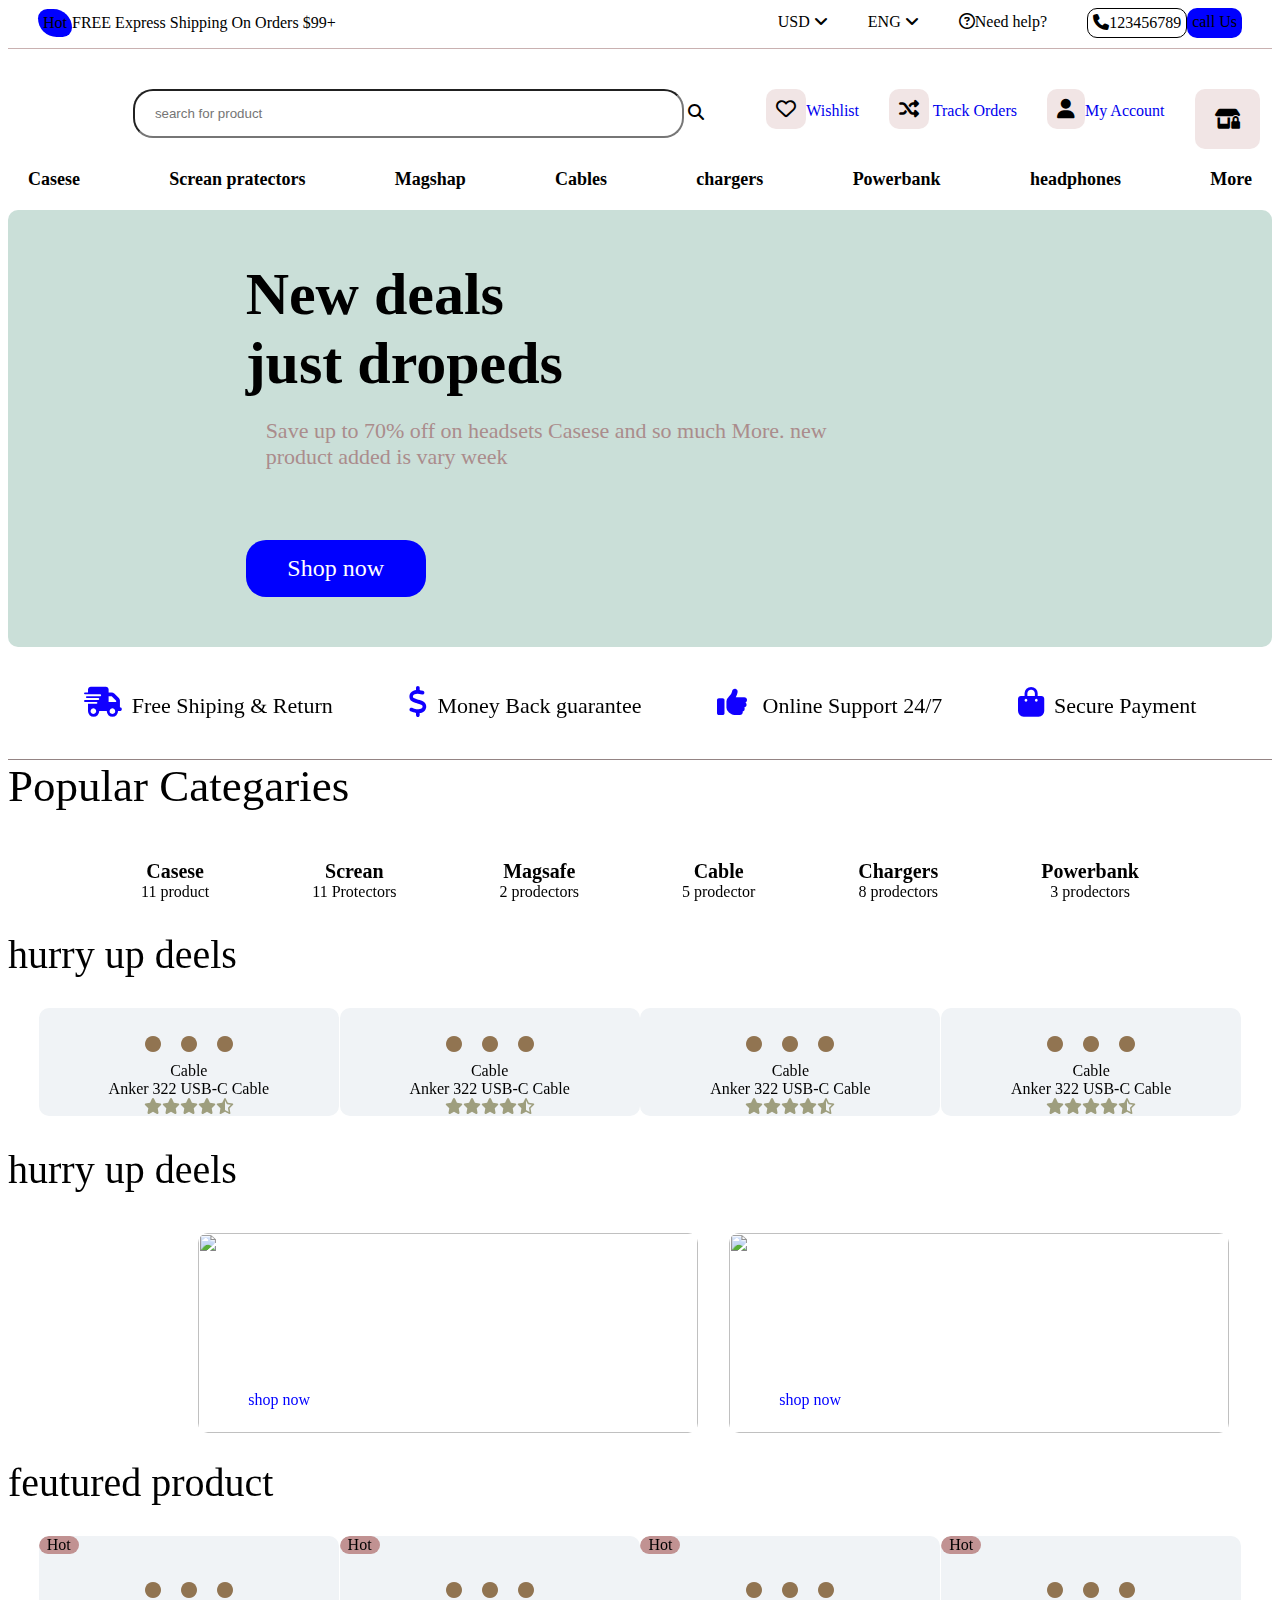
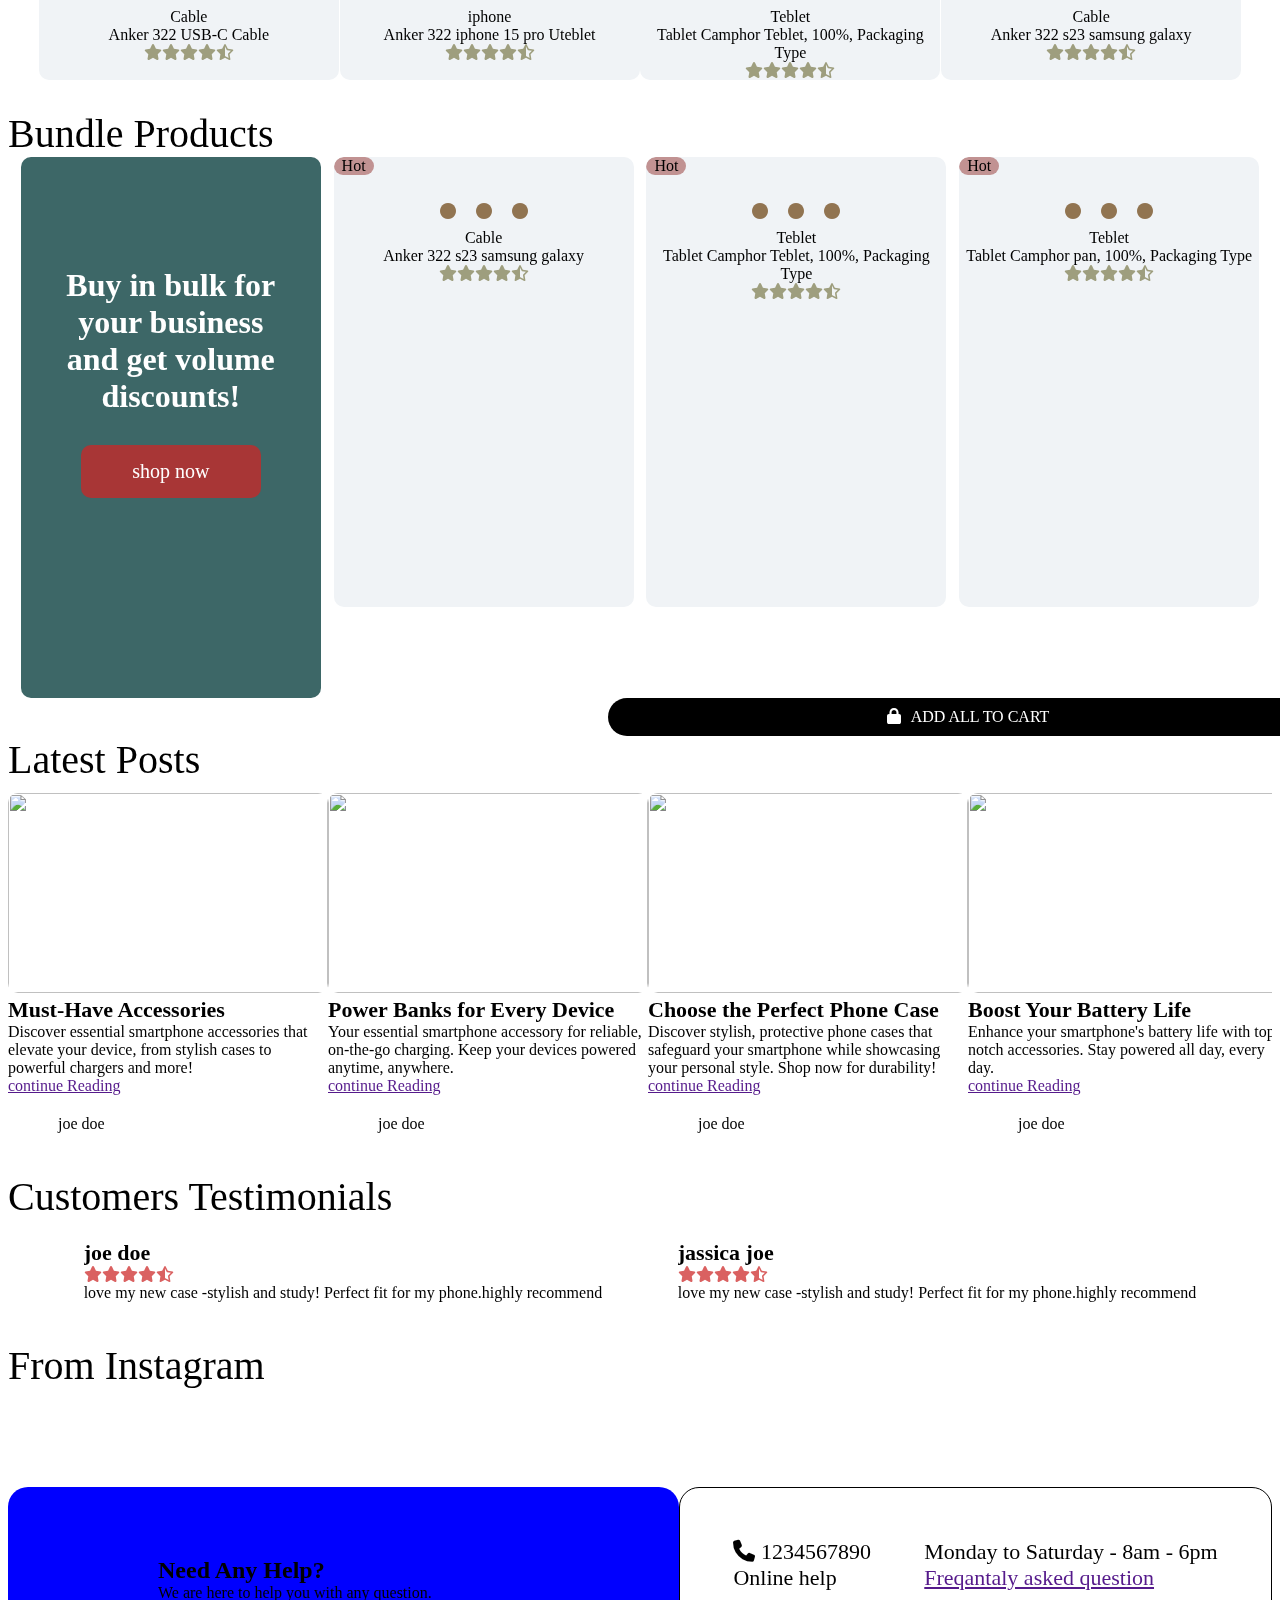
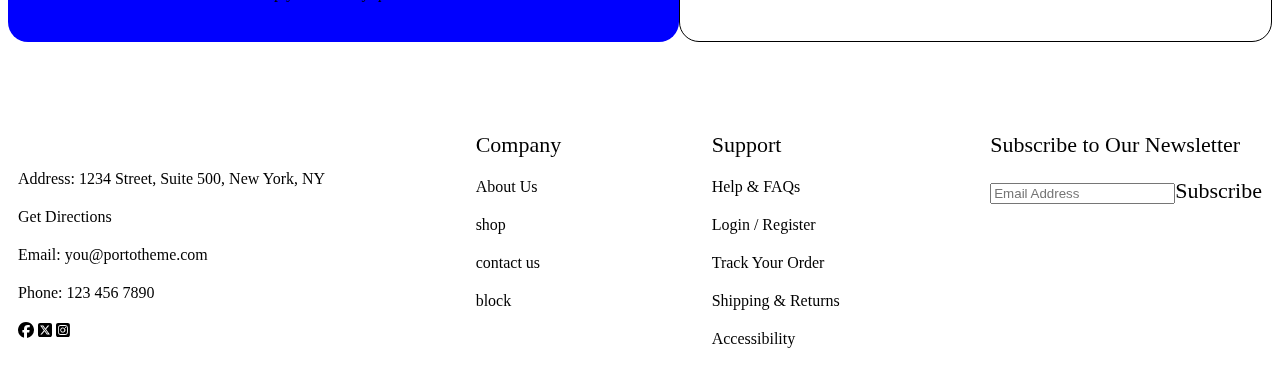
==== commit e38e59f1: "add files" ====
--- a/index.html
+++ b/index.html
@@ -43,12 +43,18 @@
         </div>
 
         <article class="sa">
-            <div><i class="fa-regular fa-heart"></i><a href="Wishlist">Wishlist</a></div>
-            <div><i class="fa-solid fa-shuffle"></i> <a href="Track Orders">Track Orders</a></div>
-            <div> <i class="fa-solid fa-user"></i><a href="My Account">My Account</a></div>
+            <div><i class="fa-regular fa-heart"></i><a href="Wishlist.html">Wishlist</a></div>
+            <div><i class="fa-solid fa-shuffle"></i> <a href="tack Order.html">Track Orders</a></div>
+            <div> <i class="fa-solid fa-user"></i><a href="My Account.html">My Account</a></div>
             <div id="lo"><i class="fa-solid fa-shop-lock"></i></div>
         </article>
     </section>
+    <label for="inp"><i class="fa-solid fa-bars" id="bars"></i></label>
+    <input type="checkbox" id="inp" hidden>
+    <div class="ds1">
+        <img class="img7" src="https://www.portotheme.com/wordpress/porto/shop50/wp-content/uploads/sites/233/2024/07/shop50-logo.png"
+            alt=""></div>
+        
     <section class="nav3">
         <b>
             <article>Casese</article>
@@ -167,7 +173,7 @@
     </section>
     <article id="tow">hurry up deels</article>
     <section class="tow3">
-        <div>
+        <div class="g1">
             <article id="w3"><img
                     src="https://png.pngtree.com/thumb_back/fh260/background/20200714/pngtree-modern-double-color-futuristic-neon-background-image_351866.jpg"
                     alt=""></article>
--- a/style.css
+++ b/style.css
@@ -8,6 +8,9 @@
     border-bottom: 1px solid rgb(201, 177, 177);
     padding-bottom: 10px;
     overflow-x: hidden;
+    position: sticky;
+    top: 0px;
+    background-color: white;
 }
 
 .usd {
@@ -70,6 +73,9 @@
     padding-top: 40px;
     text-align: center;
     overflow-x: hidden;
+    position: sticky;
+    top: 30px;
+    background-color: white;
 }
 
 .img1 {
@@ -93,6 +99,22 @@
 .sa div {
     padding-left: 30px;
 }
+@media (max-width:1024px) {
+    .nav1{
+        display: block;
+    }
+    .sa div{
+       margin-left: 100px;
+    }
+}
+@media (max-width:426px) {
+    .nav1{
+        display: grid;
+        grid-template-columns: auto;
+        padding: 0px 50px 0px 0px;
+
+    }
+}
 
 .search input {
     padding: 15px 350px 15px 20px;
@@ -106,6 +128,11 @@
 
 .sa div a {
     text-decoration: none;
+}
+.nav3{
+    position: sticky;
+    top: 120px;
+    background-color: white;
 }
 
 .nav3 b {
@@ -116,6 +143,67 @@
     font-size: 18px;
     overflow: hidden;
 }
+.ds1 {
+    display: none;
+    background-color: rgb(193, 86, 86);
+    padding: 20px;
+    border-radius: 10px;
+}
+.img7 {
+    width: 100px;
+}
+#bars {
+    display: none;
+    font-size: 50px;
+    border: 2px solid white;
+    border-radius: 10px;
+    /* padding: 5px; */
+    position: absolute;
+    right: 20px;
+    top: 290px;
+    color: white;
+}
+/* @media (max-width:1024px) {
+    .nav3 {
+        display: none;
+    } */
+    @media (max-width:1025px) {
+  
+
+        .nav3 {
+            display: none;
+        }
+    
+        .ds1 {
+            display: block;
+        }
+    
+        #bars {
+            display: block;
+        }
+    
+        #inp:checked~.nav3 {
+            display: block;
+            width: 400px;
+            height: 50vh;
+        }
+    
+      
+        #inp:checked~.nav3 b {
+            display: block;
+            
+        }
+        #inp:checked~.nav3  article {
+            padding: 20px;
+                  }
+    
+        #inp:checked~.nav3 {
+            display: none;
+        }
+    
+       
+    }
+
 
 #deals {
     font-size: 60px;
@@ -190,6 +278,19 @@
     color: rgb(145, 116, 81);
     padding: 10px;
 }
+@media (max-width:1024px) {
+    .pop {
+        display: grid;
+        grid-template-columns: auto auto auto;
+    }
+
+}
+@media (max-width:426px) {
+    .pop{
+        display: grid;
+        grid-template-columns: auto;
+    }
+}
 
 /* .d1 I2{
     color: rgb(110, 63, 5);
@@ -270,6 +371,21 @@
 .tow1 img:hover {
     scale: 0.8;
 }
+@media (max-width:1024px) {
+    .tow1{
+        display: grid;
+        grid-template-columns: auto auto ;
+    }
+    .tow1 article{
+        margin-top: 10px;
+    }
+}
+@media (max-width:426px) {
+    .tow1{
+        display: grid;
+        grid-template-columns: auto;
+    }
+}
 
 #g {
     background-color: rgb(193, 146, 146);
@@ -389,6 +505,53 @@
     border-radius: 10px;
     overflow-x: hidden;
 }
+@media (max-width:1024px) {
+    
+    .tow3{
+        display: block;
+        margin-left: 150px;   
+        justify-content: space-between;
+     }
+     .tow3 div {
+        padding: 10px;
+     }
+     .few{
+        display: grid;
+        grid-template-columns: auto auto;
+     }
+     .few article{
+        margin-top: 10px;
+     }
+    }
+     @media (max-width:427px) {
+        .tow3{
+            margin: 10px 100px 40px 0px;
+            /* padding: 0px 20px px 0px; */
+        }
+        .n2{
+            display: block;
+        }
+        #w3 img{
+            width: 300px;
+            height: 400px;
+        }
+        #w4 img{
+            width: 300px;
+            height: 400px;
+        }
+        .tow3 .g1{
+            margin-bottom: 50px;
+        }
+        .img2{
+            padding: 0px 0px 0px 120px;
+        }
+        .few{
+            display: grid;
+            grid-template-columns: auto;
+        }
+    }
+
+
 
 .tow4 {
     display: flex;
@@ -420,7 +583,33 @@
         margin: 0px 0px 0px 250px;
     }
     .tow3{
-        margin-right: 10px;
+        margin: 0px 50px 0px 0px;
+    }
+    .tow4{
+        display: grid;
+        grid-template-columns: auto auto;
+     }
+}
+@media (max-width:769px) {
+    .add{
+        margin: 0px 0px 3px 190px;
+        width: 400px;
+    }
+}
+
+@media (max-width:427px) {
+    .add{
+        margin: 0px 0px 0px 0px ;
+    }
+    .tow4{
+        display: grid;
+        grid-template-columns: auto;
+    }
+}
+@media (max-width:375px) {
+    .add{
+        width:300px;
+        padding: 0px;
     }
 }
 
@@ -462,6 +651,19 @@
     overflow-x: hidden;
 }
 
+@media (max-width:1028px){
+    .moc{
+        display: grid;
+        grid-template-columns: auto auto;
+    }
+}
+@media (max-width:426px) {
+    .moc{
+        display: grid;
+        grid-template-columns: auto;
+    }
+}
+
 .joe {
     display: flex;
     justify-content: space-evenly;
@@ -493,6 +695,12 @@
 
 .joe i {
     color: rgb(218, 97, 97);
+}
+@media (max-width:426px) {
+    .joe{
+        display: grid;
+        grid-template-columns: auto;
+    }
 }
 
 .vis {
@@ -518,6 +726,30 @@
     padding: 40px;
     border-radius: 20px;
     overflow-x: hidden;
+}
+@media (max-width:1028px){
+    .vis{
+        display: grid;
+        grid-template-columns: auto auto;
+    }
+}
+@media (max-width:769px) {
+    .log{
+        display: block;
+    }
+}
+@media (max-width:426px) {
+    .vis{
+        display: grid;
+        grid-template-columns: auto;
+    }
+    .log1 {
+        display: block;
+        background-color: blue;
+        width: 200px;
+        height: 300px;
+    }
+
 }
 .log2{
     display: flex;
@@ -551,4 +783,25 @@
 }
 #r{
   font-size: 22px;  
+}
+@media (max-width:769px) {
+    .log{
+        display: block;
+    }
+    .log2{
+        padding: 40px;
+        width: 600px;
+        margin-top: 20px;
+    }
+}
+@media (max-width:427px) {
+    .log2{
+        width: 200px;
+        height: 200px;
+        display: block;
+    }
+    .addd{
+        display: grid;
+        grid-template-columns: auto auto;
+    }
 }